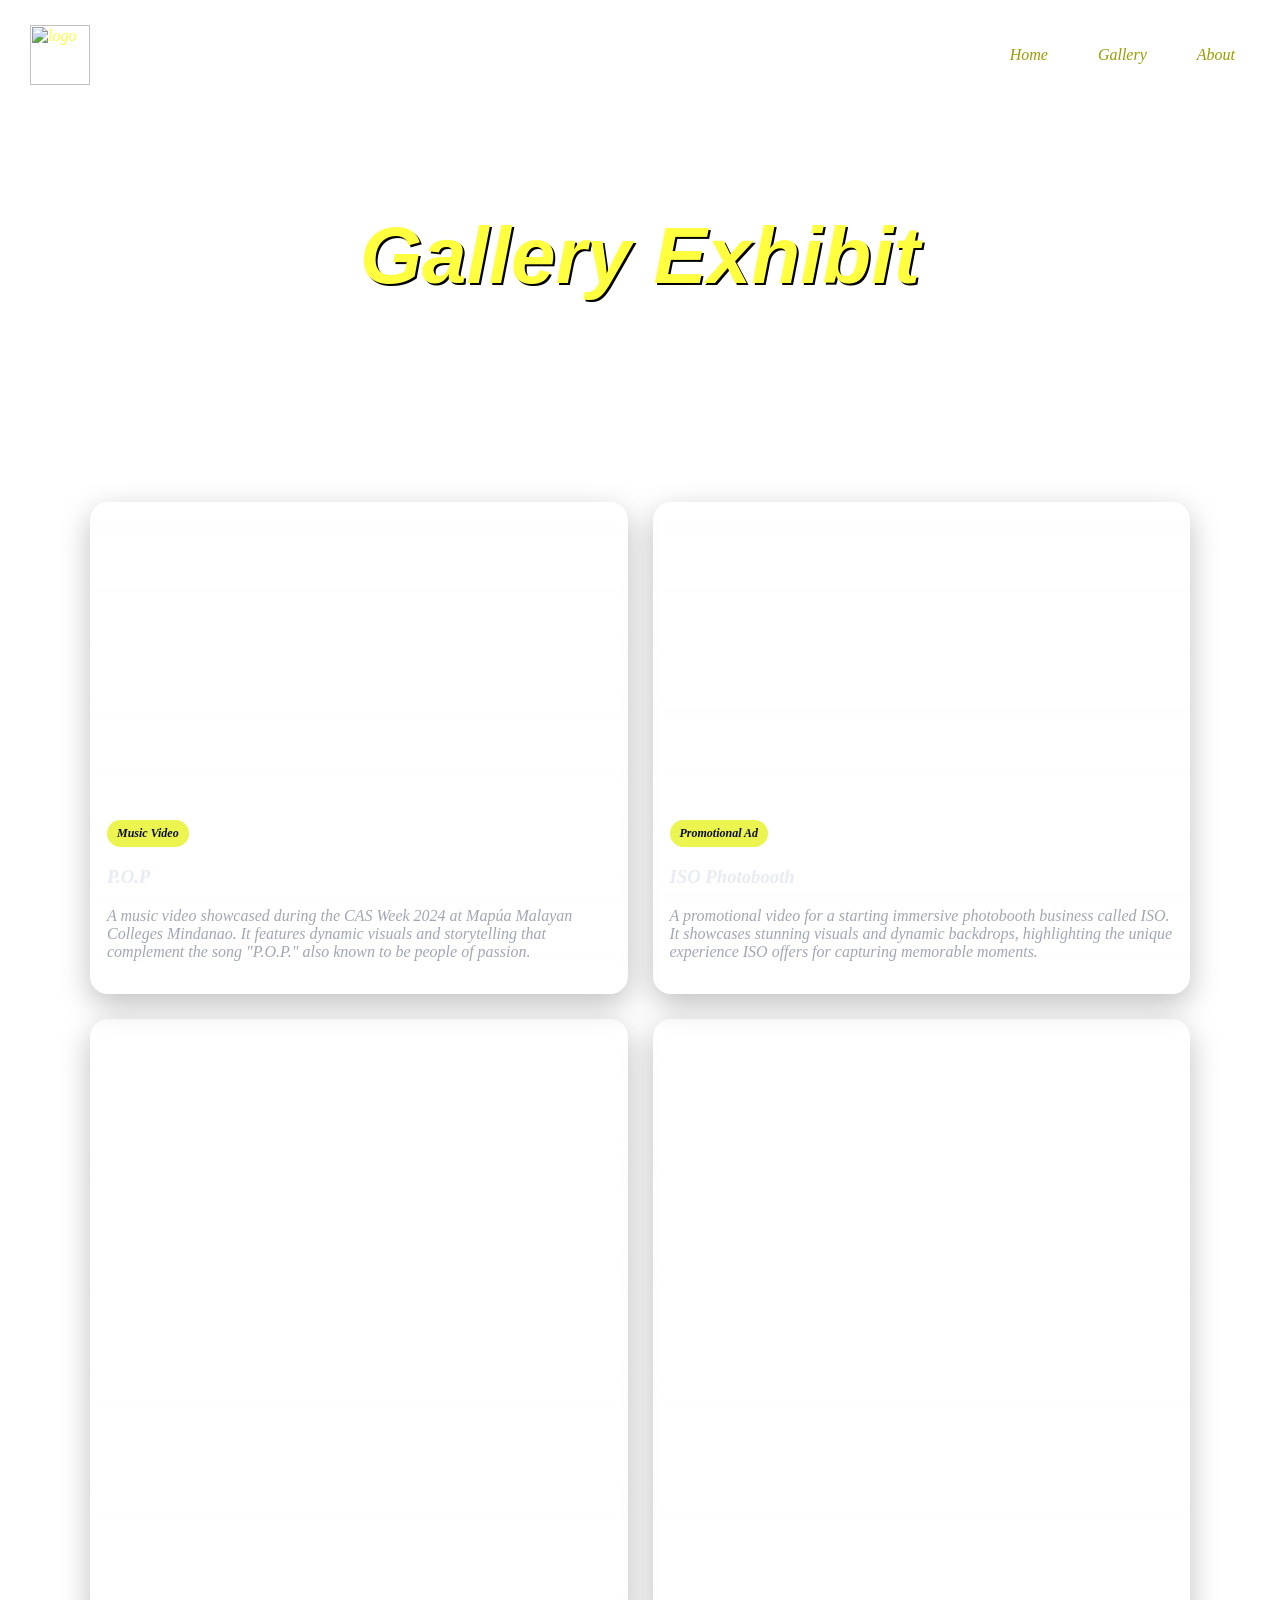
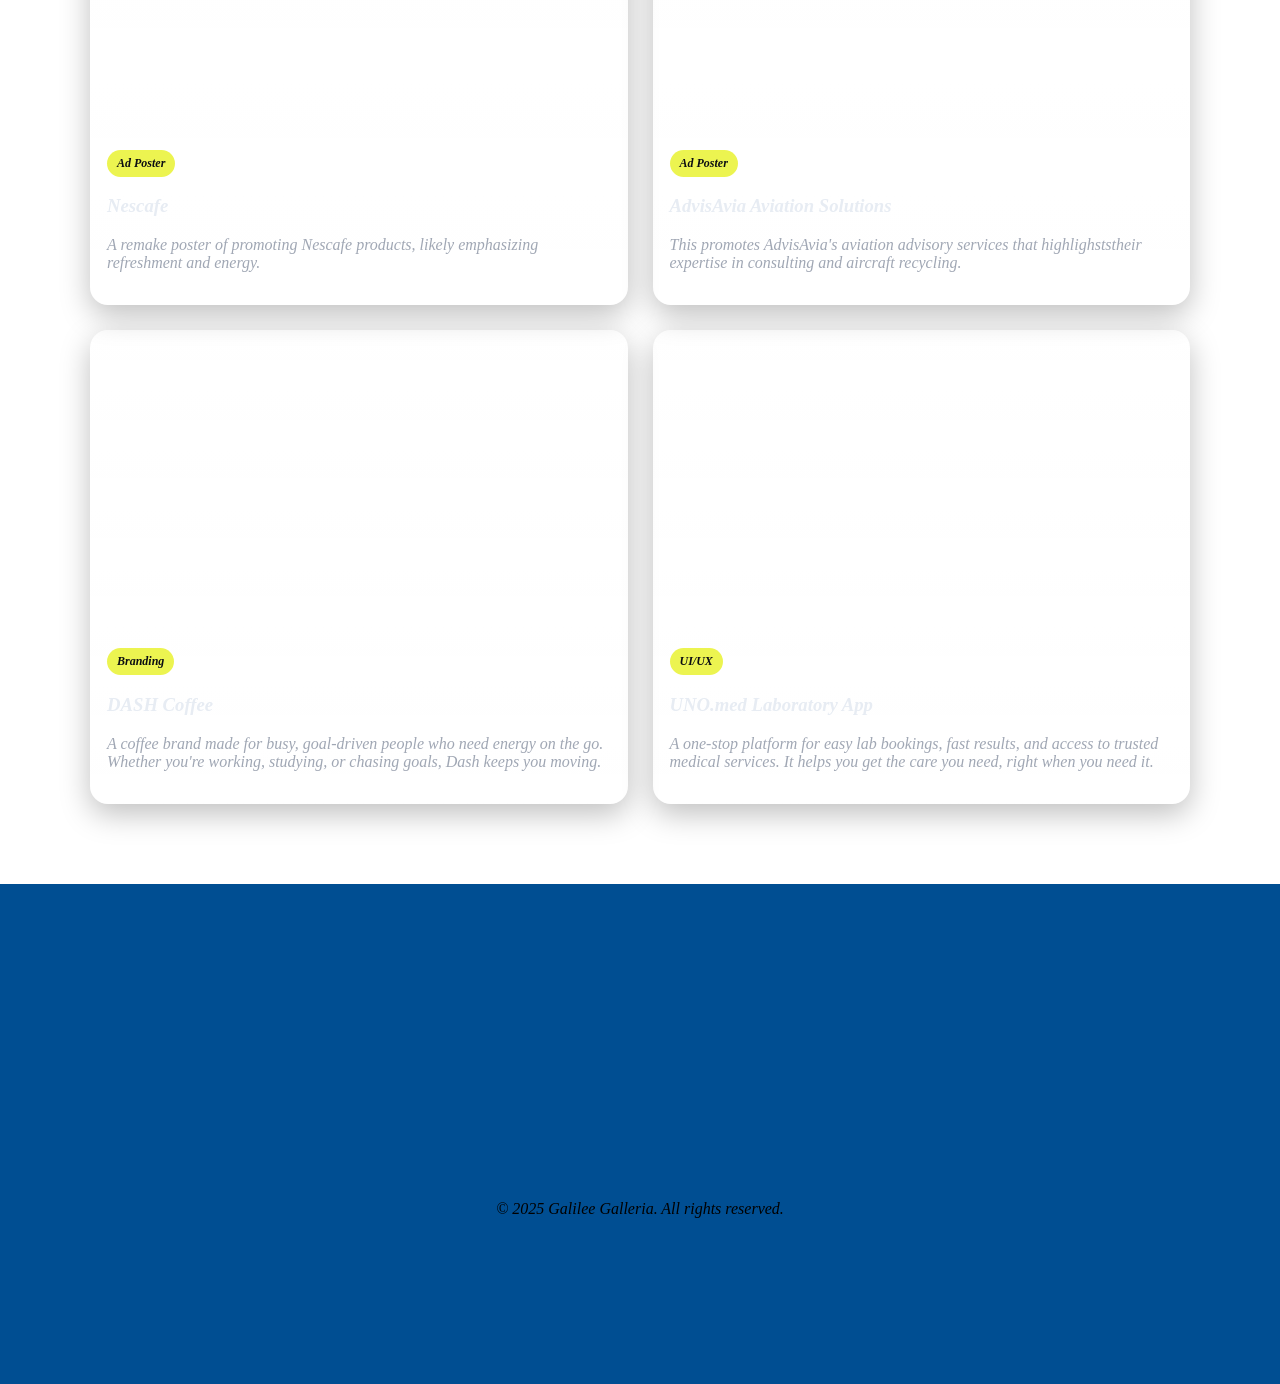
==== gallery.html @ 5af3730c "Add files via upload" ====
<html>
    <head>
       
        <nav class="navbar">
         <div class="logo">
            <img src="https://ik.imagekit.io/dicosantiago/Portfolio/logo%20final.png?updatedAt=1762084990480" alt="logo">
         </div>
          <ul class="nav-links">
            <li><a href="index.html">Home</a></li>
            <li><a href="gallery.html">Gallery</a></li>
            <li><a href="about.html">About</a></li>

          </ul>
        </nav>

        <h1>
           Gallery Exhibit
        </h1>
   
        <title>Galilee Galleria: A Design Exhibition</title>
        <link rel="stylesheet" href="styles.css">
        

    </head>
<body>

       <section id="Gallery">
        <div class="container">
         <div class="grid grid--1">
            <article class="card">
                <div class="card__media" style="background-image:url('https://ik.imagekit.io/dicosantiago/Portfolio/IMG_2606.jpg?updatedAt=1762084989509');"></div>
                <div class="card__body">
                    <span class="badge">Music Video</span>
                    <h3>P.O.P</h3>
                    <p class="sub">A music video showcased during the CAS Week 2024 at Mapúa Malayan Colleges Mindanao. It features dynamic visuals and storytelling that complement the song "P.O.P." also known to be people of passion.</p>
                </div>
            </article>
            <article class="card">
                <div class="card__media" style="background-image:url('https://ik.imagekit.io/dicosantiago/Portfolio/IMG_2636.PNG?updatedAt=1762084989588');"></div>
                <div class="card__body">
                    <span class="badge">Promotional Ad</span>
                    <h3>ISO Photobooth</h3>
                    <p class="sub">A promotional video for a starting immersive photobooth business called ISO. It showcases stunning visuals and dynamic backdrops, highlighting the unique experience ISO offers for capturing memorable moments.</p>
                </div>
            </article>
           <article class="card">
                <div class="card__media2" style="background-image:url('https://ik.imagekit.io/dicosantiago/Portfolio/IMG_3164.PNG?updatedAt=1762001116064');"></div>
                <div class="card__body">
                    <span class="badge">Ad Poster</span>
                    <h3>Nescafe</h3>
                    <p class="sub"> A remake poster of promoting Nescafe products, likely emphasizing refreshment and energy.</p>
                </div>
            </article>
           <article class="card">
                <div class="card__media2" style="background-image:url('https://ik.imagekit.io/dicosantiago/Portfolio/IMG_3163.PNG?updatedAt=1762001116237');"></div>
                <div class="card__body">
                    <span class="badge">Ad Poster</span>
                    <h3>AdvisAvia Aviation Solutions</h3>
                    <p class="sub"> This promotes AdvisAvia's aviation advisory services that highlighststheir expertise in consulting and aircraft recycling.</p>
                </div>
            </article>
           <article class="card">
                <div class="card__media" style="background-image:url('https://ik.imagekit.io/dicosantiago/Portfolio/Dash%20(1).png?updatedAt=1757423010371');"></div>
                <div class="card__body">
                    <span class="badge">Branding</span>
                    <h3>DASH Coffee</h3>
                    <p class="sub">A coffee brand made for busy, goal-driven people who need energy on the go. Whether you're working, studying, or chasing goals, Dash keeps you moving.</p>
                </div>
            </article>
            <article class="card">
                <div class="card__media" style="background-image:url('https://ik.imagekit.io/dicosantiago/Portfolio/Uno.Med.png?updatedAt=1757423011020');"></div>
                <div class="card__body">
                    <span class="badge">UI/UX</span>
                    <h3>UNO.med Laboratory App</h3>
                    <p class="sub"> A one-stop platform for easy lab bookings, fast results, and access to trusted medical services. It helps you get the care you need, right when you need it.</p>
                </div>
            </article>
         </div>
        </div>
    </section>

    <footer>
        <p>© 2025 Galilee Galleria. All rights reserved.</p>
    </footer>
    
</body>
</html>
---- styles.css ----
html {
  scroll-behavior:smooth;
}
body{
    background: #000428;
    background: -webkit-linear-gradient(to top, #004e92, #000428);
    background: linear-gradient(to top, #004e92, #000428);
}
h1 {
    text-align: center;
    color: #ffff3f;
    margin-top: 100px;
    margin-bottom: 200px;
    font-family: desirable brust texture, sans-serif;
    font-size: 80px;
    text-shadow:  
    2px 2px 0 #000;
}
.logo img{
    width: 60px;
    height: 60px;
    position: relative;
}
.welcome {
    text-align: center;
    margin-left: 60px;
    margin-right: 60px;
    font-style: italic;
    color: #ffff3f;
    text-shadow:  
    1px 1px 0 #000;
    line-height: 40px;
}
.intro {
    text-align: center;
    margin-left: 60px;
    margin-right: 60px;
    font-style: italic;
    color: #ffff3f;
    text-shadow:  
    1px 1px 0 #000;
    line-height: 30px;
}
main {
    margin-bottom: 200px;
}
.navbar  { 
    list-style-type: none;
    margin: 0;
    display: flex;
    justify-content: space-between;
    align-items: center;
    position: relative;
    z-index: 10;
    padding: 15px 30px;
    overflow: hidden;
    color: #ffff3f;
}
.nav-links{
    text-decoration: none;
    display: flex;
    list-style: none;
    gap: 20px;
    transition: transform 0.3s ease-in-out;
}
.navbar a{
    color:#9b9b03;
    text-decoration: none;
    padding: 15px;
    display: block;
    text-align: center;
    border-radius: 15px;
}
.nav-links a:hover{
    background-color: #d3d70059;
}
.nav-links li{
    position: relative;
}
.dropdown{
    position: absolute;
    top: 40px;
    left: 0;
    background-color: #9b9b03;
    list-style-type: none;
    padding: 10px 0;
    min-width: 18px;
    border-radius: 4px;
    box-shadow: 0 2px 5px rgba(0, 0, 0, 0.2);
    transform: translateY(20px);
    transition: all 0.3s ease;
    pointer-events: none;
    opacity: 0;
}
.gallery:hover .dropdown{
    opacity: 1;
    pointer-events: auto;
}
.logo:hover {
    opacity: 0.8;
    color: #ffff3f;
}
.gallery {
    position: relative;
    font-family: desirable brust texture, sans-serif;
    text-align: left;
    margin-top: 80px;
    margin-left: 60px;
    font-size: 100px;
    color: #ffff3f;
    transform: rotate(-20deg);
    text-shadow: #000 2px 2px 0;
    
}
.works-content {
    margin-left: auto;
    margin-right: auto;
    margin-top: 150px;
    margin-bottom: 100px;
    align-content: center;
}
video {
    display: block;
    margin: 20px auto;
    margin-top: 100px;
    max-width: 80%;
    height: auto;
    border: 5px solid #9b9b03;
    border-radius: 15px;
    box-shadow: 0 4px 8px rgba(0, 0, 0, 0.2);
}
.iso {
    text-align: center;
    margin-left: 60px;
    margin-right: 60px;
    margin-top: 50px;
    font-style: italic;
    color: #ffff3f;
    text-shadow:  
    1px 1px 0 #000;
    line-height: 30px;
}
.mv {
    text-align: center;
    margin-left: 60px;
    margin-right: 60px;
    margin-top: 50px;
    font-style: italic;
    color: #ffff3f;
    text-shadow:  
    1px 1px 0 #000;
    line-height: 30px;
}
.about {
    margin-left: 60px;
    margin-right: 60px;
    margin-top: 10px;
    margin-bottom: 100px;
    font-style: italic;
    color: #ffff3f;
    text-shadow:  
    1px 1px 0 #000;
    line-height: 30px;
}
.about-image {
    width: 300px;
    height: auto;
    position: relative;
    display: block;
    margin-left: auto;
    margin-right: auto;
    margin-top: 100px;
}
h2 {
    text-align: center;
    color: #ffff3f;
    margin-top: 50px;
    font-style: italic;
    font-size: 50px;
    text-shadow:  
    2px 2px 0 #000;
}
.nika {
    text-align: center;
    margin-left: 60px;
    margin-right: 60px;
    font-style: italic;
    color: #ffff3f;
    text-shadow:  
    1px 1px 0 #000;
    line-height: 30px;
}
.lawrence {
    text-align: center;
    margin-left: 60px;
    margin-right: 60px;
    font-style: italic;
    color: #ffff3f;
    text-shadow:  
    1px 1px 0 #000;
    line-height: 30px;
}
.khea {
    text-align: center;
    margin-left: 60px;
    margin-right: 60px;
    font-style: italic;
    color: #ffff3f;
    text-shadow:  
    1px 1px 0 #000;
    line-height: 30px;
}
.grid-section {
    text-align: center;
    margin-left: 60px;
    margin-right: 60px;
    font-style: italic;
    color: #ffff3f;
    text-shadow:  
    1px 1px 0 #000;
    line-height: 30px;
}
:root {
  --bg: -webkit-linear-gradient(to top, #004e92, #000428);
  --bg: linear-gradient(to top, #004e92, #000428);
  --card: #151821;
  --muted: #a0a7b4;
  --text: #e7ecf3;
  --accent: #ecf450;
  --accent-2:#ecf450;
  --radius: 18px;
  --shadow: 0 10px 30px rgba(0,0,0,.25);
  --transition-speed: 0.4s;
}

* {
  box-sizing:border-box;
  transition: all var(--transition-speed) ease;
}

html {
  scroll-behavior:smooth;
}

body {
  margin:0; font-family:Georgia, serif;
  font-style: italic;
  background: radial-gradient( transparent 60%),
              radial-gradient( transparent 60%), var(--bg);
  color:var(--text);
}

a {
  color:inherit;
  text-decoration:none;
}


.container {
  width:min(1100px, 92vw);
  margin-inline:auto;
}


/* Mockup */
.mockup {
  background:linear-gradient(180deg, rgba(255,255,255,.06), rgba(255,255,255,.02));
  border:1px solid rgba(255,255,255,.08);
  border-radius:var(--radius);
  padding:14px; box-shadow:var(--shadow);
}

.mockup__inner {
  aspect-ratio:4/3;
  border-radius:12px;
  overflow:hidden;
  background:#0b0d12 center/cover no-repeat;
}

.mockup__inner:hover,
.mockup__inner:focus {
  transform: scale(1.05);
  outline: none;
}

section {
  padding-bottom: 80px;
}
.section__head {
  display:flex;
  align-items:baseline;
  justify-content:space-between;
  margin-bottom:18px;
}

h2 {
  font-size:clamp(24px, 3vw, 34px);
  color: #ecf450;
}

.sub {
  color:var(--muted);
}

.sub2 {
  text-align:center;
}

/* Grid */
.grid {
  display:grid;
  gap:25px;
}

.grid--1 {
  grid-template-columns:repeat(2,1fr);
}


/* Card and Badge */
.card {
  background:linear-gradient(180deg, rgba(255,255,255,.05), rgba(255,255,255,.02));
  border:1px solid rgba(255,255,255,.08);
  border-radius:var(--radius);
  overflow:hidden;
  box-shadow:var(--shadow);
}

.card__media {
  aspect-ratio:16/9;
  background-size:cover;
  background-position:center;
}

.card__media2 {
  aspect-ratio:3/4;
  background-size:cover;
  background-position:center;
}

.card__body {
  padding:16px;
}

.badge {
  display:inline-block;
  font-size:12px;
  color:#0b0d12;
  background:linear-gradient(135deg, var(--accent), var(--accent-2));
  padding:6px 10px;
  border-radius:999px;
  font-weight:700;
}

.card:hover {
  transform:translateY(-10px);
  box-shadow:0 15px 40px rgba(0,0,0,.35);
  border-color:var(--accent);
  transition: box-shadow 0.7s ease, transform 0.4s ease;
  cursor: pointer;
}
footer {
    text-align: center;
    padding-top: 300px;
    background-image: url('https://ik.imagekit.io/dicosantiago/Portfolio/footer%20bg.png?updatedAt=1762084997565');
    position: absolute;
    width: 100%;
    height: 500px;
    background-size: cover;
    background-position: center;
    background-color: #004e92;
    color: black;
    min-height: 180px;
}
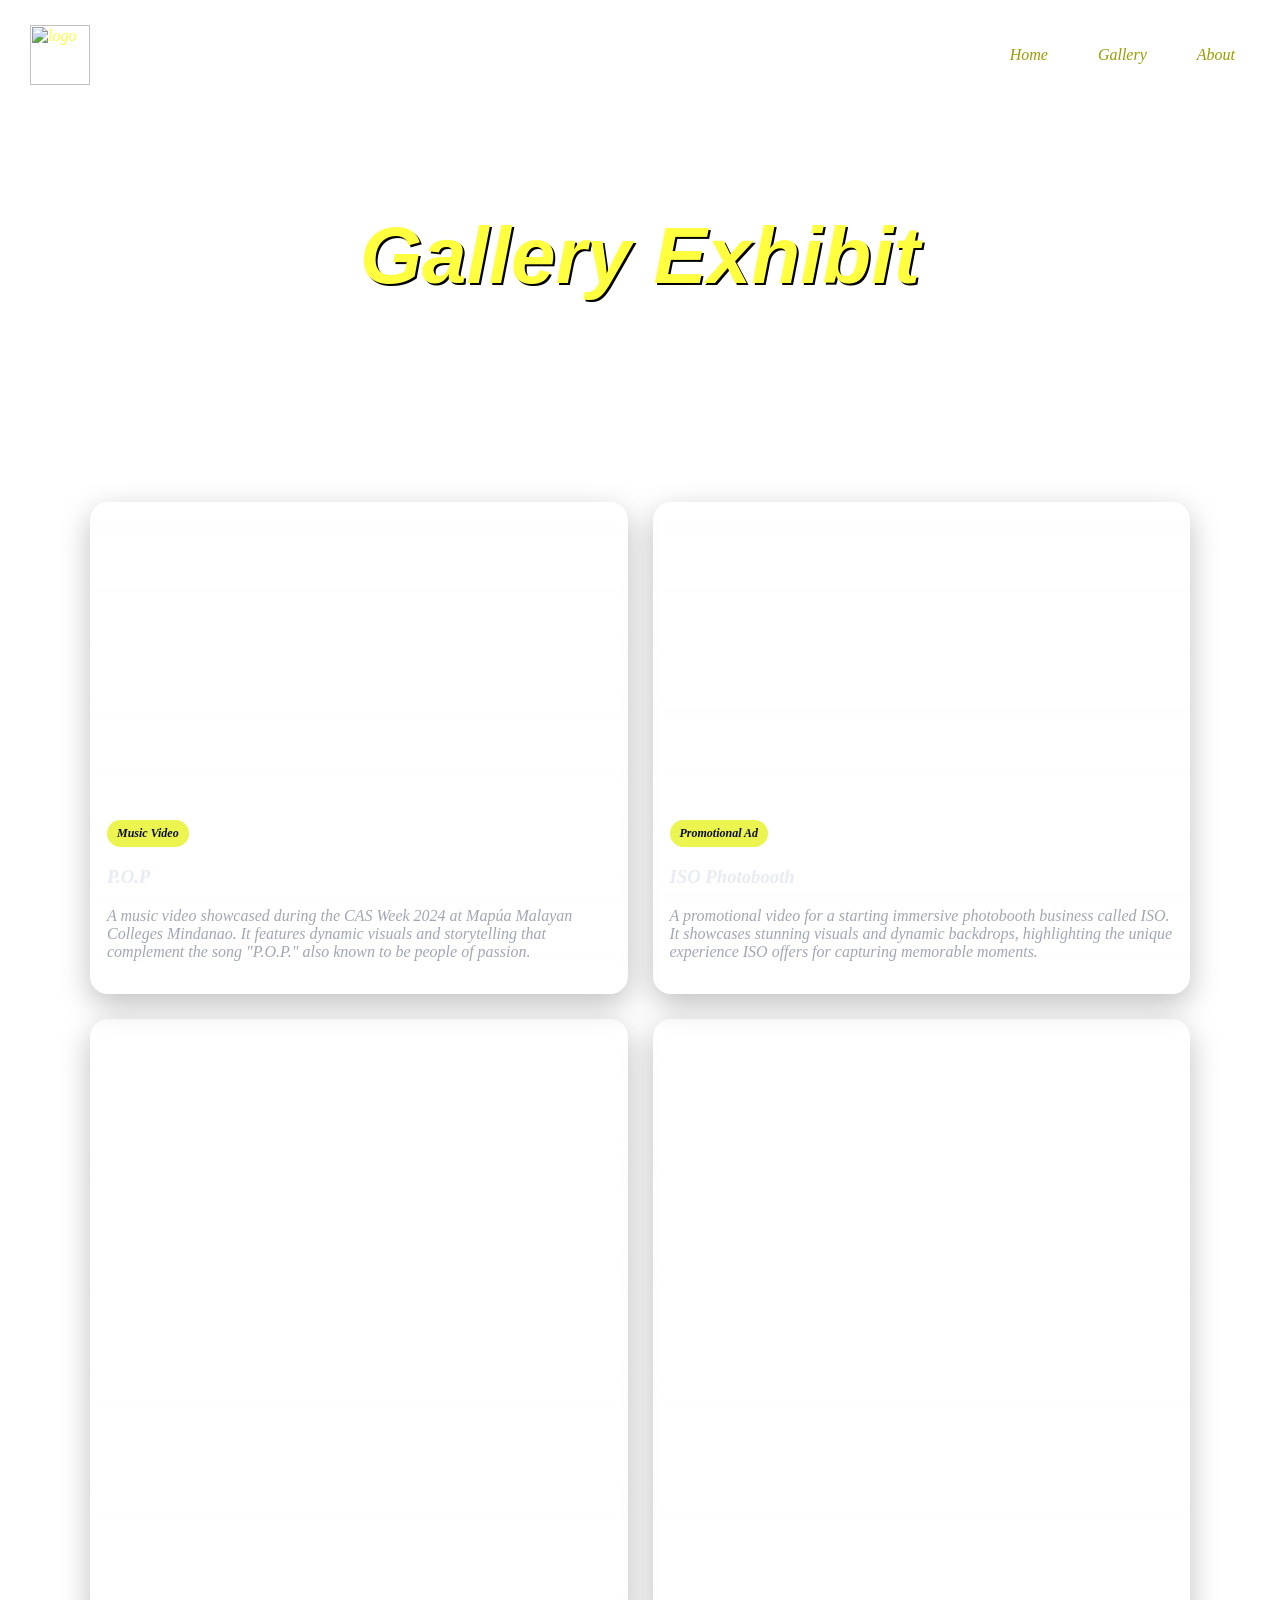
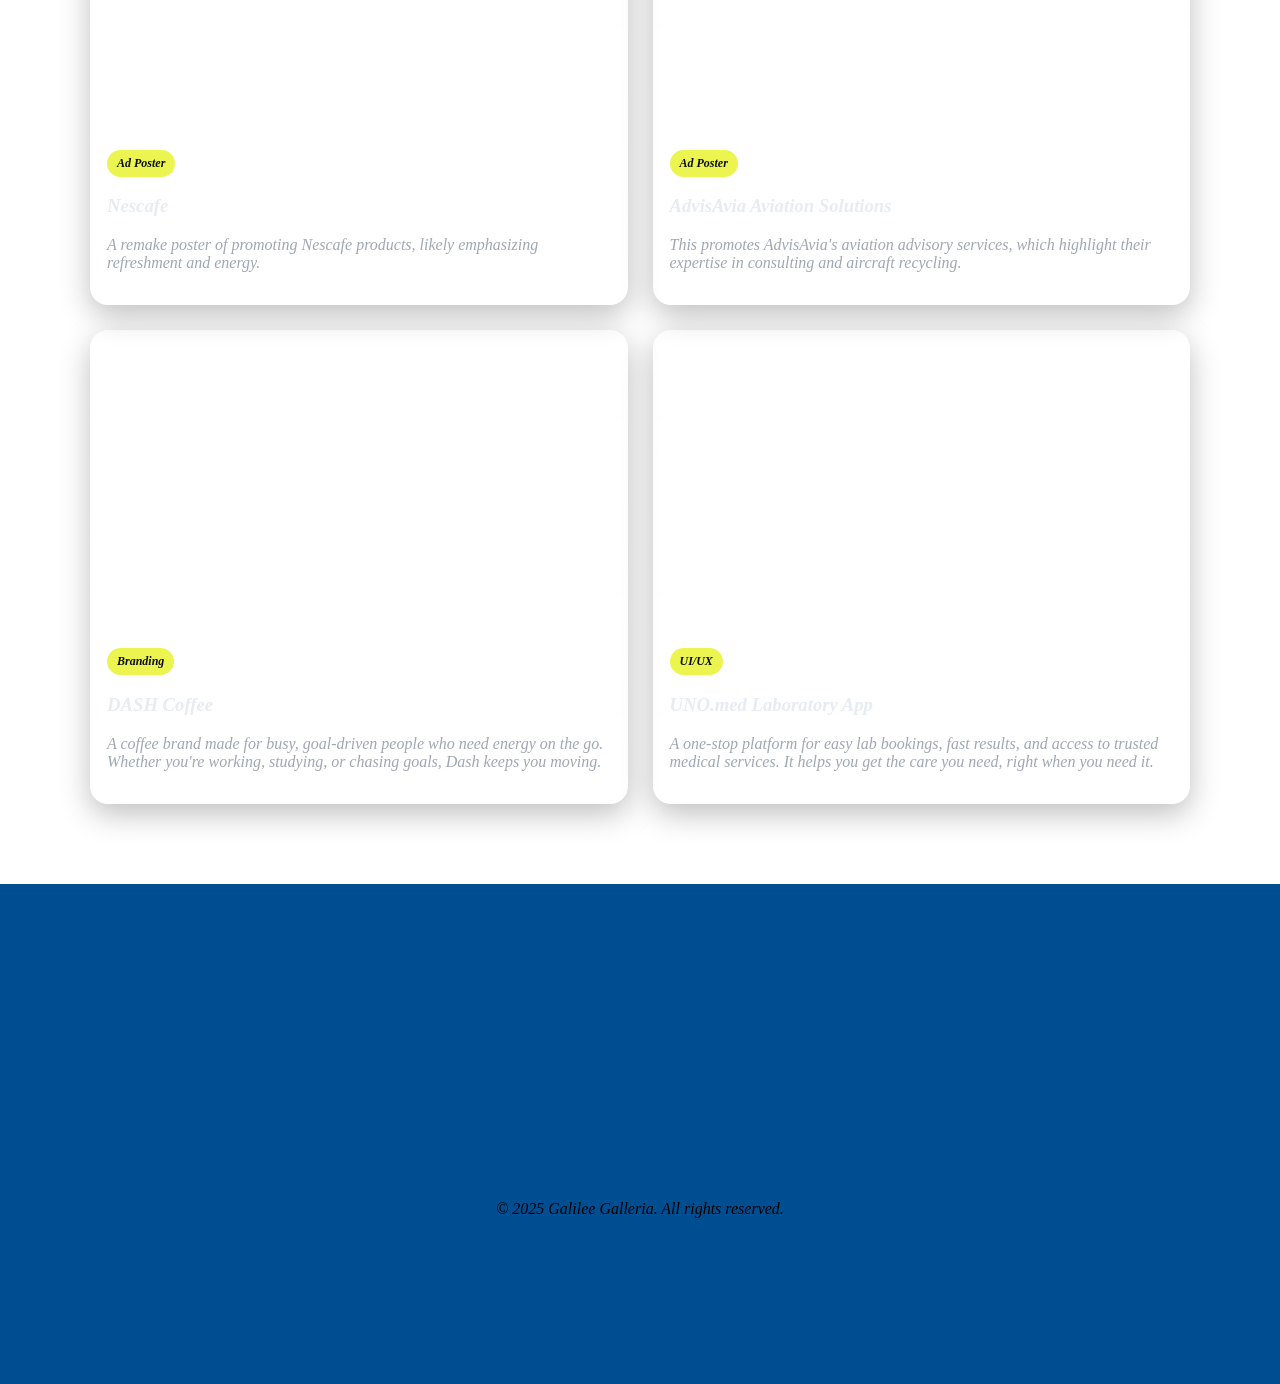
==== commit 3f00a0bb: "Fix typo in AdvisAvia description" ====
--- a/gallery.html
+++ b/gallery.html
@@ -56,7 +56,7 @@
                 <div class="card__body">
                     <span class="badge">Ad Poster</span>
                     <h3>AdvisAvia Aviation Solutions</h3>
-                    <p class="sub"> This promotes AdvisAvia's aviation advisory services that highlighststheir expertise in consulting and aircraft recycling.</p>
+                    <p class="sub"> This promotes AdvisAvia's aviation advisory services, which highlight their expertise in consulting and aircraft recycling.</p>
                 </div>
             </article>
            <article class="card">
@@ -84,4 +84,4 @@
     </footer>
     
 </body>
-</html>+</html>
